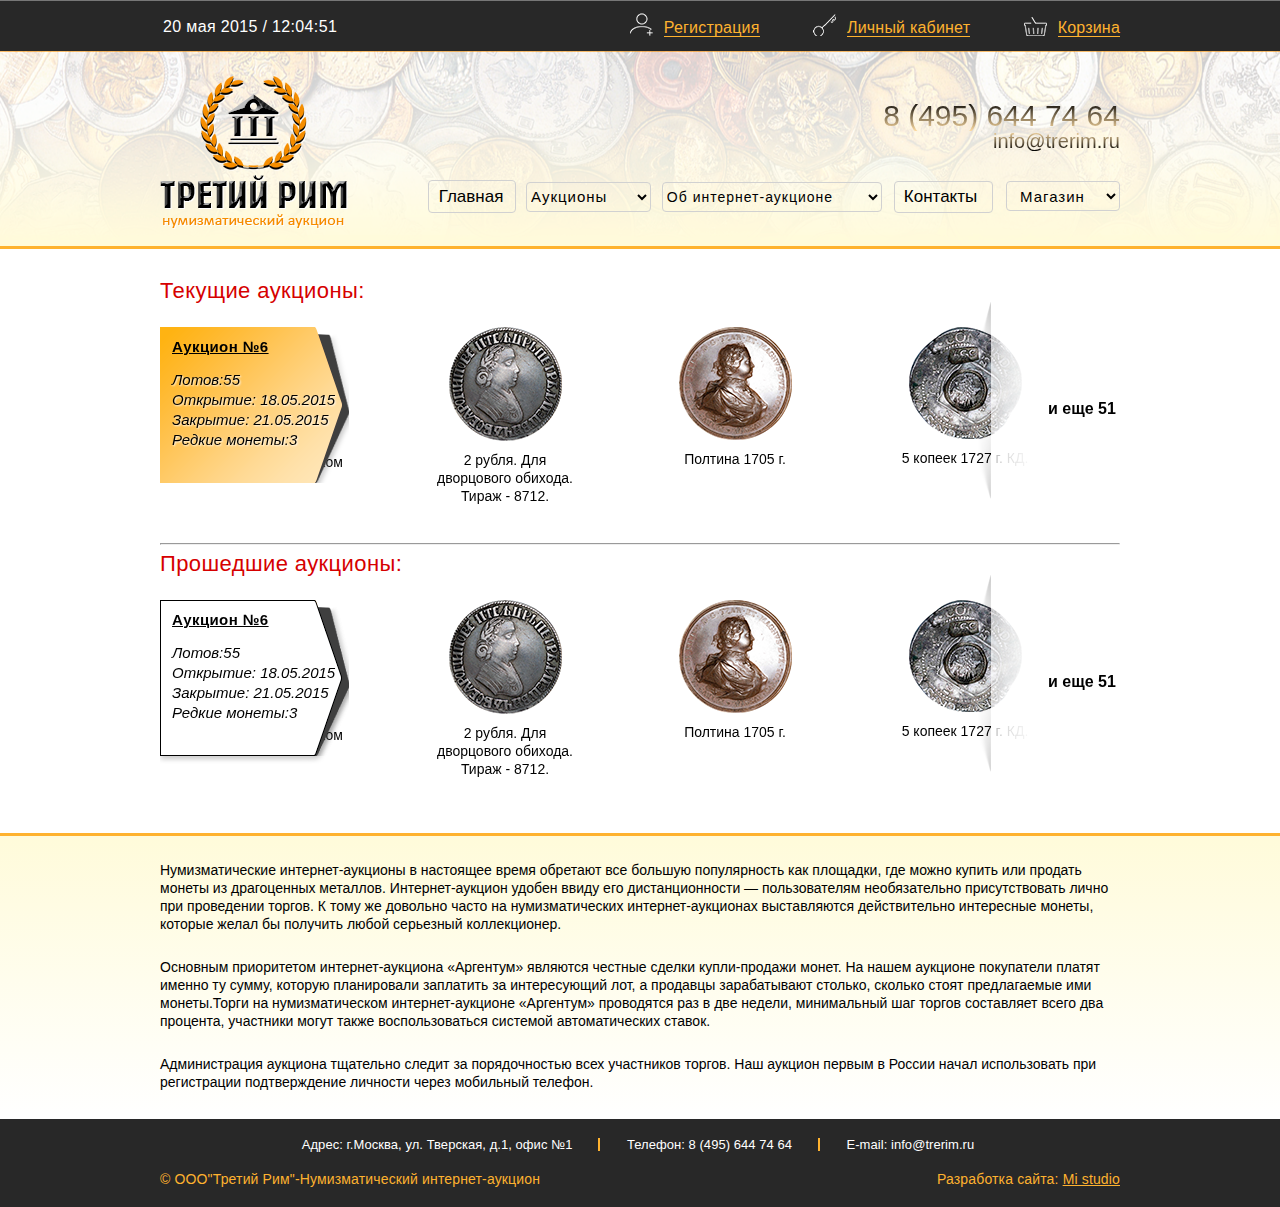
==== index.html @ 513a1bdb "init" ====
<!DOCTYPE html>
<head>
  <meta name="viewport" content="width=device-width">
  <link rel="stylesheet" href="stylesheets/app.css">
  <script src="javascripts/vendor.js"></script>
  <script src="javascripts/app.js"></script>
  <script>
    require('initialize');
    
  </script>
</head>
<body>
  <div class="header">
    <div class="login">
      <div class="container">
        <div class="left">
          <p class="title">Вход в Личный кабинет</p>
        </div>
        <div class="right">
          <form>
            <label>Логин
              <input type="text">
            </label>
            <label>Пароль
              <input type="text"><a href="#">Восстановить пароль</a>
            </label>
            <button>Вход <img src="images/strelka.png"></button>
          </form>
          <p class="close">Закрыть</p>
        </div>
      </div>
    </div>
    <div class="header-inner">
      <div class="menu">
        <div class="container">
          <div class="time">
            <p>20 мая 2015 / 12:04:51</p>
          </div>
          <div class="menu-inner">
            <ul>
              <li> <img src="images/user.png"><a href="registration.html">Регистрация</a></li>
              <li><img src="images/key.png"><span class="lk">Личный кабинет</span></li>
              <li> <img src="images/korzina.png"><a href="">Корзина</a></li>
            </ul>
          </div>
        </div>
      </div>
      <div class="line"></div>
      <div class="main-header">
        <div class="container">
          <div class="left"> 
            <div class="logo"><a href="index.html"><img src="images/logo.png"></a></div>
          </div>
          <div class="right"> 
            <div class="info">
              <p class="number">8 (495) 644 74 64</p>
              <p class="email">info@trerim.ru</p>
            </div>
            <nav><a href="home.html" class="home">Главная</a>
              <select onchange="document.location=this.options[this.selectedIndex].value" class="auction">
                <option disabled selected>Аукционы</option>
                <option value="archive.html">Архив</option>
              </select>
              <select class="about">
                <option disabled selected>Об интернет-аукционе</option>
                <option value="opt2_1"><a href="">Новости</a></option>
                <option value="opt2_2"><a href="">Оплата и доставка</a></option>
                <option value="opt2_3"><a href="">Правила</a></option>
              </select><a href="" class="contacts">Контакты</a>
              <select class="store">
                <option disabled selected>Магазин</option>
                <option value="opt3_1"><a href="">Правила</a></option>
              </select>
            </nav>
          </div>
        </div>
      </div>
      <div class="line-2"></div>
    </div>
  </div>
  <div class="content">
    <div class="container">
      <p class="title">Текущие аукционы:</p>
      <div class="auction-now">
        <div class="info">
          <div class="background"><a href="" class="title">Аукцион №6</a>
            <p>Лотов:<span>55</span></p>
            <p>Открытие: <span>18.05.2015</span></p>
            <p>Закрытие: <span>21.05.2015 </span></p>
            <p>Редкие монеты:<span>3 </span></p>
          </div>
        </div>
        <div class="coins-gallery">
          <div class="item"><img src="images/moneta.png"><a href="" class="description">Ефимок с признаком 1655 г.</a></div>
          <div class="item"><img src="images/moneta-2.png"><a href="" class="description">2 рубля. Для дворцового обихода. Тираж - 8712.</a></div>
          <div class="item"><img src="images/moneta-3.png"><a href="" class="description">Полтина 1705 г.</a></div>
          <div class="item"><img src="images/moneta-4.png"><a href="" class="description">5 копеек 1727 г. КД.</a></div>
          <div class="item"><img src="images/moneta.png"><a href="" class="description">Ефимок с признаком 1655 г.</a></div>
          <div class="item"><img src="images/moneta-2.png"><a href="" class="description">2 рубля. Для дворцового обихода. Тираж - 8712.</a></div>
          <div class="item"><img src="images/moneta-3.png"><a href="" class="description">Полтина 1705 г.</a></div>
          <div class="item"><img src="images/moneta-4.png">
            <p class="description">5 копеек 1727 г. КД.</p>
          </div>
        </div>
        <div class="more-button"><a href="">и еще 51</a></div>
      </div>
      <hr>
      <p class="title">Прошедшие аукционы:</p>
      <div class="auction-end">
        <div class="info">
          <div class="background"><a href="" class="title">Аукцион №6</a>
            <p>Лотов:<span>55</span></p>
            <p>Открытие: <span>18.05.2015</span></p>
            <p>Закрытие: <span>21.05.2015 </span></p>
            <p>Редкие монеты:<span>3 </span></p>
          </div>
        </div>
        <div class="coins-gallery">
          <div class="item"><img src="images/moneta.png"><a href="" class="description">Ефимок с признаком 1655 г.</a></div>
          <div class="item"><img src="images/moneta-2.png"><a href="" class="description">2 рубля. Для дворцового обихода. Тираж - 8712.</a></div>
          <div class="item"><img src="images/moneta-3.png"><a href="" class="description">Полтина 1705 г.</a></div>
          <div class="item"><img src="images/moneta-4.png"><a href="" class="description">5 копеек 1727 г. КД.</a></div>
          <div class="item"><img src="images/moneta.png"><a href="" class="description">Ефимок с признаком 1655 г.</a></div>
          <div class="item"><img src="images/moneta-2.png"><a href="" class="description">2 рубля. Для дворцового обихода. Тираж - 8712.</a></div>
          <div class="item"><img src="images/moneta-3.png"><a href="" class="description">Полтина 1705 г.</a></div>
          <div class="item"><img src="images/moneta-4.png">
            <p class="description">5 копеек 1727 г. КД.</p>
          </div>
        </div>
        <div class="more-button"><a href="">и еще 51</a></div>
      </div>
    </div>
  </div>
  <div class="static-text">
    <div class="container">
      <p>Нумизматические интернет-аукционы в настоящее время обретают все большую популярность как площадки, где можно купить или продать монеты из драгоценных металлов. Интернет-аукцион удобен ввиду его дистанционности — пользователям необязательно присутствовать лично при проведении торгов. К тому же довольно часто на нумизматических интернет-аукционах выставляются действительно интересные монеты, которые желал бы получить любой серьезный коллекционер.</p>
      <p>Основным приоритетом интернет-аукциона «Аргентум» являются честные сделки купли-продажи монет. На нашем аукционе покупатели платят именно ту сумму, которую планировали заплатить за интересующий лот, а продавцы зарабатывают столько, сколько стоят предлагаемые ими монеты.Торги на нумизматическом интернет-аукционе «Аргентум» проводятся раз в две недели, минимальный шаг торгов составляет всего два процента, участники могут также воспользоваться системой автоматических ставок.</p>
      <p>Администрация аукциона тщательно следит за порядочностью всех участников торгов. Наш аукцион первым в России начал использовать при регистрации подтверждение личности через мобильный телефон.</p>
    </div>
  </div>
  <div class="footer">
    <div class="line-3"></div>
    <div class="footer-inner">
      <div class="container">
        <ul>
          <li>Адрес: г.Москва, ул. Тверская, д.1, офис №1</li>
          <li>Телефон: 8 (495) 644 74 64</li>
          <li>E-mail: info@trerim.ru</li>
        </ul>
        <div class="left">
          <p>© ООО"Третий Рим"-Нумизматический интернет-аукцион</p>
        </div>
        <div class="right">Разработка сайта: <a href="">Mi studio</a></div>
      </div>
    </div>
  </div>
</body>
---- stylesheets/app.css ----
/* Slider */
.slick-slider
{
    position: relative;

    display: block;

    -moz-box-sizing: border-box;
         box-sizing: border-box;

    -webkit-user-select: none;
       -moz-user-select: none;
        -ms-user-select: none;
            user-select: none;

    -webkit-touch-callout: none;
    -khtml-user-select: none;
    -ms-touch-action: pan-y;
        touch-action: pan-y;
    -webkit-tap-highlight-color: transparent;
}

.slick-list
{
    position: relative;

    display: block;
    overflow: hidden;

    margin: 0;
    padding: 0;
}
.slick-list:focus
{
    outline: none;
}
.slick-list.dragging
{
    cursor: pointer;
    cursor: hand;
}

.slick-slider .slick-track,
.slick-slider .slick-list
{
    -webkit-transform: translate3d(0, 0, 0);
       -moz-transform: translate3d(0, 0, 0);
        -ms-transform: translate3d(0, 0, 0);
         -o-transform: translate3d(0, 0, 0);
            transform: translate3d(0, 0, 0);
}

.slick-track
{
    position: relative;
    top: 0;
    left: 0;

    display: block;
}
.slick-track:before,
.slick-track:after
{
    display: table;

    content: '';
}
.slick-track:after
{
    clear: both;
}
.slick-loading .slick-track
{
    visibility: hidden;
}

.slick-slide
{
    display: none;
    float: left;

    height: 100%;
    min-height: 1px;
}
[dir='rtl'] .slick-slide
{
    float: right;
}
.slick-slide img
{
    display: block;
}
.slick-slide.slick-loading img
{
    display: none;
}
.slick-slide.dragging img
{
    pointer-events: none;
}
.slick-initialized .slick-slide
{
    display: block;
}
.slick-loading .slick-slide
{
    visibility: hidden;
}
.slick-vertical .slick-slide
{
    display: block;

    height: auto;

    border: 1px solid transparent;
}
.slick-arrow.slick-hidden {
    display: none;
}
@charset 'UTF-8';
/* Slider */
.slick-loading .slick-list
{
    background: #fff url('./ajax-loader.gif') center center no-repeat;
}

/* Icons */
@font-face
{
    font-family: 'slick';
    font-weight: normal;
    font-style: normal;

    src: url('./fonts/slick.eot');
    src: url('./fonts/slick.eot?#iefix') format('embedded-opentype'), url('./fonts/slick.woff') format('woff'), url('./fonts/slick.ttf') format('truetype'), url('./fonts/slick.svg#slick') format('svg');
}
/* Arrows */
.slick-prev,
.slick-next
{
    font-size: 0;
    line-height: 0;

    position: absolute;
    top: 50%;

    display: block;

    width: 20px;
    height: 20px;
    margin-top: -10px;
    padding: 0;

    cursor: pointer;

    color: transparent;
    border: none;
    outline: none;
    background: transparent;
}
.slick-prev:hover,
.slick-prev:focus,
.slick-next:hover,
.slick-next:focus
{
    color: transparent;
    outline: none;
    background: transparent;
}
.slick-prev:hover:before,
.slick-prev:focus:before,
.slick-next:hover:before,
.slick-next:focus:before
{
    opacity: 1;
}
.slick-prev.slick-disabled:before,
.slick-next.slick-disabled:before
{
    opacity: .25;
}

.slick-prev:before,
.slick-next:before
{
    font-family: 'slick';
    font-size: 20px;
    line-height: 1;

    opacity: .75;
    color: white;

    -webkit-font-smoothing: antialiased;
    -moz-osx-font-smoothing: grayscale;
}

.slick-prev
{
    left: -25px;
}
[dir='rtl'] .slick-prev
{
    right: -25px;
    left: auto;
}
.slick-prev:before
{
    content: '←';
}
[dir='rtl'] .slick-prev:before
{
    content: '→';
}

.slick-next
{
    right: -25px;
}
[dir='rtl'] .slick-next
{
    right: auto;
    left: -25px;
}
.slick-next:before
{
    content: '→';
}
[dir='rtl'] .slick-next:before
{
    content: '←';
}

/* Dots */
.slick-slider
{
    margin-bottom: 30px;
}

.slick-dots
{
    position: absolute;
    bottom: -45px;

    display: block;

    width: 100%;
    padding: 0;

    list-style: none;

    text-align: center;
}
.slick-dots li
{
    position: relative;

    display: inline-block;

    width: 20px;
    height: 20px;
    margin: 0 5px;
    padding: 0;

    cursor: pointer;
}
.slick-dots li button
{
    font-size: 0;
    line-height: 0;

    display: block;

    width: 20px;
    height: 20px;
    padding: 5px;

    cursor: pointer;

    color: transparent;
    border: 0;
    outline: none;
    background: transparent;
}
.slick-dots li button:hover,
.slick-dots li button:focus
{
    outline: none;
}
.slick-dots li button:hover:before,
.slick-dots li button:focus:before
{
    opacity: 1;
}
.slick-dots li button:before
{
    font-family: 'slick';
    font-size: 6px;
    line-height: 20px;

    position: absolute;
    top: 0;
    left: 0;

    width: 20px;
    height: 20px;

    content: '•';
    text-align: center;

    opacity: .25;
    color: black;

    -webkit-font-smoothing: antialiased;
    -moz-osx-font-smoothing: grayscale;
}
.slick-dots li.slick-active button:before
{
    opacity: .75;
    color: black;
}

.footer {
  height: 88px;
  position: relative;
  font-family: "Calibri", sans-serif; }
  .footer .line-3 {
    position: absolute;
    bottom: 45px;
    width: 100%;
    z-index: 20;
    height: 50px;
    background: url("../images/line-3.png") no-repeat 50% 45%;
    background-size: cover; }
  .footer .footer-inner {
    background: #282828;
    z-index: 50;
    height: 100%;
    position: relative;
    overflow: auto; }
    .footer .footer-inner:after {
      content: "";
      display: table;
      clear: both; }
    .footer .footer-inner ul {
      display: block;
      text-align: center;
      margin-top: 17px;
      letter-spacing: 0.05px;
      color: #fff; }
      .footer .footer-inner ul li {
        display: inline-block;
        font-weight: 200;
        border-right: 2px #feb22f solid;
        padding: 0 26px 0 22px;
        font-size: 13px; }
        .footer .footer-inner ul li:last-child {
          border-right: none; }
    .footer .footer-inner .left, .footer .footer-inner .right {
      margin-top: 20px;
      font-size: 14px;
      letter-spacing: 0.15px;
      display: inline-block;
      color: #feb22f;
      vertical-align: top; }
    .footer .footer-inner .left {
      float: left; }
    .footer .footer-inner .right {
      float: right; }
      .footer .footer-inner .right a {
        color: #feb22f; }
        .footer .footer-inner .right a:hover {
          border-bottom: 1px #fff solid;
          color: #fff; }

.header {
  font-family: "Calibri", sans-serif;
  width: 100%; }
  .header .login {
    overflow: auto;
    height: 154px;
    background: url("../images/loginbg.jpg"); }
    .header .login .left, .header .login .right {
      vertical-align: top;
      display: inline-block; }
      .header .login .left .title, .header .login .right .title {
        font-size: 22px;
        color: #fff;
        margin-top: 33px;
        letter-spacing: 0.3px; }
      .header .login .left .close, .header .login .right .close {
        position: absolute;
        top: 24px;
        right: 0px;
        font-size: 16px;
        color: #feb22f;
        cursor: pointer;
        line-height: 13px;
        border-bottom: 1px #dd8c00 solid; }
        .header .login .left .close:hover, .header .login .right .close:hover {
          color: #fff;
          border-bottom: 1px #fff solid; }
      .header .login .left form, .header .login .right form {
        margin-top: 36px;
        margin-left: 70px; }
        .header .login .left form label, .header .login .right form label {
          margin-left: 30px;
          margin-top: 1px;
          color: #858585;
          display: inline-block;
          letter-spacing: 1.1px;
          font-weight: 100;
          font-size: 16px;
          vertical-align: top; }
          .header .login .left form label:first-child, .header .login .right form label:first-child {
            margin-left: 0px; }
          .header .login .left form label input, .header .login .right form label input {
            margin-top: 4px;
            display: block;
            outline: none;
            width: 192px;
            padding: 8px;
            border-radius: 4px;
            border: 0; }
          .header .login .left form label a, .header .login .right form label a {
            text-decoration: none;
            color: #feb22f;
            border-bottom: 1px #dd8c00 solid;
            font-size: 16px;
            letter-spacing: 0;
            line-height: 55px; }
            .header .login .left form label a:hover, .header .login .right form label a:hover {
              color: #fff;
              border-bottom: 1px #fff solid; }
        .header .login .left form button, .header .login .right form button {
          margin-left: 27px;
          margin-top: 20px;
          width: 90px;
          height: 30px;
          border-radius: 100px;
          border: 0;
          font-size: 15px;
          padding: 0px 0px 1px 4px;
          outline: none;
          background: #feb22f;
          background: -webkit-linear-gradient(legacy-direction(#fedda4), #feb22f);
          background: linear-gradient(#fedda4, #feb22f); }
          .header .login .left form button:active, .header .login .right form button:active {
            background: #fedda4;
            background: -webkit-linear-gradient(legacy-direction(#feb22f), #fedda4);
            background: linear-gradient(#feb22f, #fedda4); }
          .header .login .left form button img, .header .login .right form button img {
            vertical-align: top;
            padding-left: 5px;
            padding-top: 1px; }
  .header .header-inner {
    position: relative; }
    .header .header-inner .menu {
      height: 50px;
      background: #282828;
      border-top: 1px #777 solid;
      z-index: 50;
      position: relative; }
      .header .header-inner .menu .time {
        color: #fff;
        display: inline-block;
        margin-top: 18px;
        margin-left: 3px;
        letter-spacing: 0.35px; }
      .header .header-inner .menu .menu-inner {
        margin-top: 12px;
        display: inline-block;
        float: right; }
        .header .header-inner .menu .menu-inner ul li {
          margin-left: 49px;
          letter-spacing: 0.2px;
          display: inline-block; }
          .header .header-inner .menu .menu-inner ul li img {
            vertical-align: bottom;
            padding-right: 11px; }
          .header .header-inner .menu .menu-inner ul li a, .header .header-inner .menu .menu-inner ul li span {
            color: #feb22f;
            border-bottom: 1px #feb22f solid;
            text-decoration: none;
            cursor: pointer; }
            .header .header-inner .menu .menu-inner ul li a:hover, .header .header-inner .menu .menu-inner ul li span:hover {
              border-bottom: 1px #fff solid;
              color: #fff; }
    .header .header-inner .line {
      background: url("../images/line.png") no-repeat center;
      background-size: cover;
      height: 50px;
      position: absolute;
      top: 10px;
      width: 100%; }
    .header .header-inner .main-header {
      overflow: auto;
      height: 195px;
      background: url("../images/bgheader.png") no-repeat center;
      background-size: cover;
      border-bottom: 3px #feb22f solid; }
      .header .header-inner .main-header .right {
        float: right; }
      .header .header-inner .main-header .left, .header .header-inner .main-header .right {
        display: inline-block;
        vertical-align: top; }
        .header .header-inner .main-header .left .logo, .header .header-inner .main-header .right .logo {
          margin-top: 25px; }
        .header .header-inner .main-header .left .info, .header .header-inner .main-header .right .info {
          position: absolute;
          right: 0;
          top: 50px; }
          .header .header-inner .main-header .left .info .number, .header .header-inner .main-header .left .info .email, .header .header-inner .main-header .right .info .number, .header .header-inner .main-header .right .info .email {
            text-align: right; }
          .header .header-inner .main-header .left .info .number, .header .header-inner .main-header .right .info .number {
            font-size: 30px;
            background: #fedda4;
            background: -webkit-linear-gradient(legacy-direction(#000), #fedda4);
            background: linear-gradient(#000, #fedda4);
            -webkit-background-clip: text;
            -webkit-text-fill-color: transparent; }
          .header .header-inner .main-header .left .info .email, .header .header-inner .main-header .right .info .email {
            font-size: 20px;
            background: #000;
            background: -webkit-linear-gradient(legacy-direction(#fedda4), #000);
            background: linear-gradient(#fedda4, #000);
            -webkit-background-clip: text;
            -webkit-text-fill-color: transparent; }
        .header .header-inner .main-header .left nav, .header .header-inner .main-header .right nav {
          margin-top: 130px;
          font-size: 17px; }
          .header .header-inner .main-header .left nav a, .header .header-inner .main-header .right nav a {
            padding: 6px 10px 6px 10px;
            border: 1px solid #d1d1d1;
            text-decoration: none;
            color: black;
            border-radius: 4px; }
            .header .header-inner .main-header .left nav a:hover, .header .header-inner .main-header .right nav a:hover {
              border: 1px solid #dd8c00; }
          .header .header-inner .main-header .left nav select, .header .header-inner .main-header .right nav select {
            background: transparent;
            border-radius: 4px;
            border: 1px solid #d1d1d1;
            outline: none;
            cursor: pointer; }
            .header .header-inner .main-header .left nav select:hover, .header .header-inner .main-header .right nav select:hover {
              border: 1px solid #dd8c00; }
          .header .header-inner .main-header .left nav .home, .header .header-inner .main-header .right nav .home {
            padding: 6px 12px 6px 10px; }
          .header .header-inner .main-header .left nav .auction, .header .header-inner .main-header .right nav .auction {
            width: 125px;
            letter-spacing: 1px;
            height: 30px;
            font-size: 15px;
            margin-left: 5px; }
          .header .header-inner .main-header .left nav .about, .header .header-inner .main-header .right nav .about {
            height: 30px;
            font-size: 15px;
            width: 220px;
            margin-left: 6px;
            font-size: 14px;
            letter-spacing: 1px; }
          .header .header-inner .main-header .left nav .contacts, .header .header-inner .main-header .right nav .contacts {
            margin-left: 12px;
            padding: 5px 15px 6px 9px; }
          .header .header-inner .main-header .left nav .store, .header .header-inner .main-header .right nav .store {
            padding: 5px 15px 5px 9px;
            letter-spacing: 1px;
            height: 30px;
            font-size: 15px;
            margin-left: 8px; }
    .header .header-inner .line-2 {
      position: absolute;
      top: 223px;
      width: 100%;
      z-index: -20;
      height: 50px;
      background: url("../images/line-2.png") no-repeat 50% 100%;
      background-size: cover; }

.auction-now, .auction-end {
  position: relative; }
  .auction-now .info, .auction-end .info {
    height: 200px;
    position: absolute;
    top: 25px;
    left: 0;
    z-index: 50; }
    .auction-now .info .background, .auction-end .info .background {
      background: url("../images/rect1.png") no-repeat;
      height: 180px;
      width: 205px;
      display: inline-block;
      vertical-align: top; }
      .auction-now .info .background .title, .auction-end .info .background .title {
        font-size: 15px;
        color: #000;
        font-weight: bold;
        margin-left: 12px;
        line-height: 40px; }
      .auction-now .info .background p, .auction-end .info .background p {
        font-size: 15px;
        font-style: italic;
        margin-top: 5px;
        margin-left: 12px;
        text-shadow: 1px 1px 2px #fff; }
        .auction-now .info .background p:first-child, .auction-end .info .background p:first-child {
          margin-top: 0; }
  .auction-now .coins-gallery, .auction-end .coins-gallery {
    margin-top: 25px;
    vertical-align: top;
    display: inline-block;
    width: 960px; }
    .auction-now .coins-gallery .item, .auction-end .coins-gallery .item {
      width: 150px;
      padding: 0 40px;
      outline: none; }
      .auction-now .coins-gallery .item img, .auction-end .coins-gallery .item img {
        display: block;
        margin: 0 auto; }
      .auction-now .coins-gallery .item .description, .auction-end .coins-gallery .item .description {
        text-align: center;
        font-size: 14px;
        margin-top: 10px;
        line-height: 18px;
        color: #000;
        text-decoration: none;
        display: block; }
        .auction-now .coins-gallery .item .description:hover, .auction-end .coins-gallery .item .description:hover {
          text-decoration: underline; }
  .auction-now .more-button, .auction-end .more-button {
    position: absolute;
    right: 0;
    top: 0;
    z-index: 50;
    background: url("../images/shadow.png") no-repeat center;
    height: 197px;
    font-weight: bold;
    width: 144px; }
    .auction-now .more-button a, .auction-end .more-button a {
      position: absolute;
      left: 50%;
      top: 50%;
      color: #000;
      transform: translateX(-50%, -50%);
      text-decoration: none; }
      .auction-now .more-button a:hover, .auction-end .more-button a:hover {
        text-decoration: underline; }

.auction-end .info .background {
  background: url("../images/rect.png") no-repeat; }

body {
  min-width: 1020px; }

.container {
  width: 960px;
  position: relative;
  margin: 0 auto; }

.content {
  margin-top: 31px; }
  .content .container {
    font-family: "Calibri", sans-serif; }
    .content .container .title {
      font-size: 22px;
      color: #d60000;
      letter-spacing: 0.4px;
      margin-left: 0; }
    .content .container .info-reg p {
      margin-left: 12px;
      font-size: 14px;
      margin-top: 27px;
      line-height: 18px;
      letter-spacing: 0.1px; }
      .content .container .info-reg p:nth-child(3) {
        margin-top: 5px; }
    .content .container .info-reg .bolder {
      font-weight: 600; }
    .content .container .info-reg .italic {
      font-style: italic;
      margin-top: 22px;
      margin-left: 11px; }
      .content .container .info-reg .italic span {
        color: red; }
    .content .container form label {
      margin-top: 15px;
      display: block; }
      .content .container form label .text, .content .container form label input, .content .container form label span {
        display: inline-block;
        vertical-align: middle; }
      .content .container form label .text {
        width: 200px; }
        .content .container form label .text .red {
          color: red; }
        .content .container form label .text .lines {
          color: #3a3a3a; }
      .content .container form label input, .content .container form label select {
        width: 270px;
        height: 30px;
        font-size: 14px;
        outline: none;
        border-radius: 4px;
        padding: 0px 15px;
        border: 2px #e3e3e3 solid; }
        .content .container form label input:focus, .content .container form label select:focus {
          border: 2px #feb22f solid; }
      .content .container form label select {
        width: 304px;
        background: transparent; }
      .content .container form label .little {
        width: 70px; }
      .content .container form label .rules {
        color: #feb22f; }
      .content .container form label .red {
        color: red; }
      .content .container form label input[type="checkbox"] {
        margin-left: 10px; }
    .content .container form .submit {
      display: block;
      margin: 0 auto;
      margin-left: 500px;
      margin-top: 25px;
      margin-bottom: 25px;
      width: 180px;
      height: 30px;
      outline: none;
      cursor: pointer;
      border: none;
      border-radius: 100px;
      font-size: 14px;
      background: #feb22f;
      background: -webkit-linear-gradient(legacy-direction(#fedda4), #feb22f);
      background: linear-gradient(#fedda4, #feb22f); }
      .content .container form .submit:active {
        background: #fedda4;
        background: -webkit-linear-gradient(legacy-direction(#feb22f), #fedda4);
        background: linear-gradient(#feb22f, #fedda4); }

.static-text {
  font-family: "Calibri", sans-serif;
  border-top: 3px #feb22f solid;
  margin-top: 25px;
  max-width: 100%;
  min-width: 1280px;
  height: 283px;
  overflow: auto;
  background: #fff;
  background: -webkit-linear-gradient(legacy-direction(#fffbda), #fff);
  background: linear-gradient(#fffbda, #fff); }
  .static-text p {
    font-size: 14px;
    margin-top: 25px;
    line-height: 18px; }

/* http://meyerweb.com/eric/tools/css/reset/ 
   v2.0 | 20110126
   License: none (public domain)
*/

html, body, div, span, applet, object, iframe,
h1, h2, h3, h4, h5, h6, p, blockquote, pre,
a, abbr, acronym, address, big, cite, code,
del, dfn, em, img, ins, kbd, q, s, samp,
small, strike, strong, sub, sup, tt, var,
b, u, i, center,
dl, dt, dd, ol, ul, li,
fieldset, form, label, legend,
table, caption, tbody, tfoot, thead, tr, th, td,
article, aside, canvas, details, embed, 
figure, figcaption, footer, header, hgroup, 
menu, nav, output, ruby, section, summary,
time, mark, audio, video {
	margin: 0;
	padding: 0;
	border: 0;
	font-size: 100%;
	font: inherit;
	vertical-align: baseline;
}
/* HTML5 display-role reset for older browsers */
article, aside, details, figcaption, figure, 
footer, header, hgroup, menu, nav, section {
	display: block;
}
body {
	line-height: 1;
}
ol, ul {
	list-style: none;
}
blockquote, q {
	quotes: none;
}
blockquote:before, blockquote:after,
q:before, q:after {
	content: '';
	content: none;
}
table {
	border-collapse: collapse;
	border-spacing: 0;
}

body {
  min-width: 1020px; }

.container {
  width: 960px;
  position: relative;
  margin: 0 auto; }

.header {
  font-family: "Calibri", sans-serif;
  width: 100%; }
  .header .login {
    overflow: auto;
    height: 154px;
    background: url("../images/loginbg.jpg"); }
    .header .login .left, .header .login .right {
      vertical-align: top;
      display: inline-block; }
      .header .login .left .title, .header .login .right .title {
        font-size: 22px;
        color: #fff;
        margin-top: 33px;
        letter-spacing: 0.3px; }
      .header .login .left .close, .header .login .right .close {
        position: absolute;
        top: 24px;
        right: 0px;
        font-size: 16px;
        color: #feb22f;
        cursor: pointer;
        line-height: 13px;
        border-bottom: 1px #dd8c00 solid; }
        .header .login .left .close:hover, .header .login .right .close:hover {
          color: #fff;
          border-bottom: 1px #fff solid; }
      .header .login .left form, .header .login .right form {
        margin-top: 36px;
        margin-left: 70px; }
        .header .login .left form label, .header .login .right form label {
          margin-left: 30px;
          margin-top: 1px;
          color: #858585;
          display: inline-block;
          letter-spacing: 1.1px;
          font-weight: 100;
          font-size: 16px;
          vertical-align: top; }
          .header .login .left form label:first-child, .header .login .right form label:first-child {
            margin-left: 0px; }
          .header .login .left form label input, .header .login .right form label input {
            margin-top: 4px;
            display: block;
            outline: none;
            width: 192px;
            padding: 8px;
            border-radius: 4px;
            border: 0; }
          .header .login .left form label a, .header .login .right form label a {
            text-decoration: none;
            color: #feb22f;
            border-bottom: 1px #dd8c00 solid;
            font-size: 16px;
            letter-spacing: 0;
            line-height: 55px; }
            .header .login .left form label a:hover, .header .login .right form label a:hover {
              color: #fff;
              border-bottom: 1px #fff solid; }
        .header .login .left form button, .header .login .right form button {
          margin-left: 27px;
          margin-top: 20px;
          width: 90px;
          height: 30px;
          border-radius: 100px;
          border: 0;
          font-size: 15px;
          padding: 0px 0px 1px 4px;
          outline: none;
          background: #feb22f;
          background: -webkit-linear-gradient(legacy-direction(#fedda4), #feb22f);
          background: linear-gradient(#fedda4, #feb22f); }
          .header .login .left form button:active, .header .login .right form button:active {
            background: #fedda4;
            background: -webkit-linear-gradient(legacy-direction(#feb22f), #fedda4);
            background: linear-gradient(#feb22f, #fedda4); }
          .header .login .left form button img, .header .login .right form button img {
            vertical-align: top;
            padding-left: 5px;
            padding-top: 1px; }
  .header .header-inner {
    position: relative; }
    .header .header-inner .menu {
      height: 50px;
      background: #282828;
      border-top: 1px #777 solid;
      z-index: 50;
      position: relative; }
      .header .header-inner .menu .time {
        color: #fff;
        display: inline-block;
        margin-top: 18px;
        margin-left: 3px;
        letter-spacing: 0.35px; }
      .header .header-inner .menu .menu-inner {
        margin-top: 12px;
        display: inline-block;
        float: right; }
        .header .header-inner .menu .menu-inner ul li {
          margin-left: 49px;
          letter-spacing: 0.2px;
          display: inline-block; }
          .header .header-inner .menu .menu-inner ul li img {
            vertical-align: bottom;
            padding-right: 11px; }
          .header .header-inner .menu .menu-inner ul li a, .header .header-inner .menu .menu-inner ul li span {
            color: #feb22f;
            border-bottom: 1px #feb22f solid;
            text-decoration: none;
            cursor: pointer; }
            .header .header-inner .menu .menu-inner ul li a:hover, .header .header-inner .menu .menu-inner ul li span:hover {
              border-bottom: 1px #fff solid;
              color: #fff; }
    .header .header-inner .line {
      background: url("../images/line.png") no-repeat center;
      background-size: cover;
      height: 50px;
      position: absolute;
      top: 10px;
      width: 100%; }
    .header .header-inner .main-header {
      overflow: auto;
      height: 195px;
      background: url("../images/bgheader.png") no-repeat center;
      background-size: cover;
      border-bottom: 3px #feb22f solid; }
      .header .header-inner .main-header .right {
        float: right; }
      .header .header-inner .main-header .left, .header .header-inner .main-header .right {
        display: inline-block;
        vertical-align: top; }
        .header .header-inner .main-header .left .logo, .header .header-inner .main-header .right .logo {
          margin-top: 25px; }
        .header .header-inner .main-header .left .info, .header .header-inner .main-header .right .info {
          position: absolute;
          right: 0;
          top: 50px; }
          .header .header-inner .main-header .left .info .number, .header .header-inner .main-header .left .info .email, .header .header-inner .main-header .right .info .number, .header .header-inner .main-header .right .info .email {
            text-align: right; }
          .header .header-inner .main-header .left .info .number, .header .header-inner .main-header .right .info .number {
            font-size: 30px;
            background: #fedda4;
            background: -webkit-linear-gradient(legacy-direction(#000), #fedda4);
            background: linear-gradient(#000, #fedda4);
            -webkit-background-clip: text;
            -webkit-text-fill-color: transparent; }
          .header .header-inner .main-header .left .info .email, .header .header-inner .main-header .right .info .email {
            font-size: 20px;
            background: #000;
            background: -webkit-linear-gradient(legacy-direction(#fedda4), #000);
            background: linear-gradient(#fedda4, #000);
            -webkit-background-clip: text;
            -webkit-text-fill-color: transparent; }
        .header .header-inner .main-header .left nav, .header .header-inner .main-header .right nav {
          margin-top: 130px;
          font-size: 17px; }
          .header .header-inner .main-header .left nav a, .header .header-inner .main-header .right nav a {
            padding: 6px 10px 6px 10px;
            border: 1px solid #d1d1d1;
            text-decoration: none;
            color: black;
            border-radius: 4px; }
            .header .header-inner .main-header .left nav a:hover, .header .header-inner .main-header .right nav a:hover {
              border: 1px solid #dd8c00; }
          .header .header-inner .main-header .left nav select, .header .header-inner .main-header .right nav select {
            background: transparent;
            border-radius: 4px;
            border: 1px solid #d1d1d1;
            outline: none;
            cursor: pointer; }
            .header .header-inner .main-header .left nav select:hover, .header .header-inner .main-header .right nav select:hover {
              border: 1px solid #dd8c00; }
          .header .header-inner .main-header .left nav .home, .header .header-inner .main-header .right nav .home {
            padding: 6px 12px 6px 10px; }
          .header .header-inner .main-header .left nav .auction, .header .header-inner .main-header .right nav .auction {
            width: 125px;
            letter-spacing: 1px;
            height: 30px;
            font-size: 15px;
            margin-left: 5px; }
          .header .header-inner .main-header .left nav .about, .header .header-inner .main-header .right nav .about {
            height: 30px;
            font-size: 15px;
            width: 220px;
            margin-left: 6px;
            font-size: 14px;
            letter-spacing: 1px; }
          .header .header-inner .main-header .left nav .contacts, .header .header-inner .main-header .right nav .contacts {
            margin-left: 12px;
            padding: 5px 15px 6px 9px; }
          .header .header-inner .main-header .left nav .store, .header .header-inner .main-header .right nav .store {
            padding: 5px 15px 5px 9px;
            letter-spacing: 1px;
            height: 30px;
            font-size: 15px;
            margin-left: 8px; }
    .header .header-inner .line-2 {
      position: absolute;
      top: 223px;
      width: 100%;
      z-index: -20;
      height: 50px;
      background: url("../images/line-2.png") no-repeat 50% 100%;
      background-size: cover; }

.footer {
  height: 88px;
  position: relative;
  font-family: "Calibri", sans-serif; }
  .footer .line-3 {
    position: absolute;
    bottom: 45px;
    width: 100%;
    z-index: 20;
    height: 50px;
    background: url("../images/line-3.png") no-repeat 50% 45%;
    background-size: cover; }
  .footer .footer-inner {
    background: #282828;
    z-index: 50;
    height: 100%;
    position: relative;
    overflow: auto; }
    .footer .footer-inner:after {
      content: "";
      display: table;
      clear: both; }
    .footer .footer-inner ul {
      display: block;
      text-align: center;
      margin-top: 17px;
      letter-spacing: 0.05px;
      color: #fff; }
      .footer .footer-inner ul li {
        display: inline-block;
        font-weight: 200;
        border-right: 2px #feb22f solid;
        padding: 0 26px 0 22px;
        font-size: 13px; }
        .footer .footer-inner ul li:last-child {
          border-right: none; }
    .footer .footer-inner .left, .footer .footer-inner .right {
      margin-top: 20px;
      font-size: 14px;
      letter-spacing: 0.15px;
      display: inline-block;
      color: #feb22f;
      vertical-align: top; }
    .footer .footer-inner .left {
      float: left; }
    .footer .footer-inner .right {
      float: right; }
      .footer .footer-inner .right a {
        color: #feb22f; }
        .footer .footer-inner .right a:hover {
          border-bottom: 1px #fff solid;
          color: #fff; }

.content {
  margin-top: 31px; }
  .content .container {
    font-family: "Calibri", sans-serif; }
    .content .container .title {
      font-size: 22px;
      color: #d60000;
      letter-spacing: 0.4px;
      margin-left: 0; }
    .content .container .info-reg p {
      margin-left: 12px;
      font-size: 14px;
      margin-top: 27px;
      line-height: 18px;
      letter-spacing: 0.1px; }
      .content .container .info-reg p:nth-child(3) {
        margin-top: 5px; }
    .content .container .info-reg .bolder {
      font-weight: 600; }
    .content .container .info-reg .italic {
      font-style: italic;
      margin-top: 22px;
      margin-left: 11px; }
      .content .container .info-reg .italic span {
        color: red; }
    .content .container form label {
      margin-top: 15px;
      display: block; }
      .content .container form label .text, .content .container form label input, .content .container form label span {
        display: inline-block;
        vertical-align: middle; }
      .content .container form label .text {
        width: 200px; }
        .content .container form label .text .red {
          color: red; }
        .content .container form label .text .lines {
          color: #3a3a3a; }
      .content .container form label input, .content .container form label select {
        width: 270px;
        height: 30px;
        font-size: 14px;
        outline: none;
        border-radius: 4px;
        padding: 0px 15px;
        border: 2px #e3e3e3 solid; }
        .content .container form label input:focus, .content .container form label select:focus {
          border: 2px #feb22f solid; }
      .content .container form label select {
        width: 304px;
        background: transparent; }
      .content .container form label .little {
        width: 70px; }
      .content .container form label .rules {
        color: #feb22f; }
      .content .container form label .red {
        color: red; }
      .content .container form label input[type="checkbox"] {
        margin-left: 10px; }
    .content .container form .submit {
      display: block;
      margin: 0 auto;
      margin-left: 500px;
      margin-top: 25px;
      margin-bottom: 25px;
      width: 180px;
      height: 30px;
      outline: none;
      cursor: pointer;
      border: none;
      border-radius: 100px;
      font-size: 14px;
      background: #feb22f;
      background: -webkit-linear-gradient(legacy-direction(#fedda4), #feb22f);
      background: linear-gradient(#fedda4, #feb22f); }
      .content .container form .submit:active {
        background: #fedda4;
        background: -webkit-linear-gradient(legacy-direction(#feb22f), #fedda4);
        background: linear-gradient(#feb22f, #fedda4); }

.static-text {
  font-family: "Calibri", sans-serif;
  border-top: 3px #feb22f solid;
  margin-top: 25px;
  max-width: 100%;
  min-width: 1280px;
  height: 283px;
  overflow: auto;
  background: #fff;
  background: -webkit-linear-gradient(legacy-direction(#fffbda), #fff);
  background: linear-gradient(#fffbda, #fff); }
  .static-text p {
    font-size: 14px;
    margin-top: 25px;
    line-height: 18px; }

.auction-now, .auction-end {
  position: relative; }
  .auction-now .info, .auction-end .info {
    height: 200px;
    position: absolute;
    top: 25px;
    left: 0;
    z-index: 50; }
    .auction-now .info .background, .auction-end .info .background {
      background: url("../images/rect1.png") no-repeat;
      height: 180px;
      width: 205px;
      display: inline-block;
      vertical-align: top; }
      .auction-now .info .background .title, .auction-end .info .background .title {
        font-size: 15px;
        color: #000;
        font-weight: bold;
        margin-left: 12px;
        line-height: 40px; }
      .auction-now .info .background p, .auction-end .info .background p {
        font-size: 15px;
        font-style: italic;
        margin-top: 5px;
        margin-left: 12px;
        text-shadow: 1px 1px 2px #fff; }
        .auction-now .info .background p:first-child, .auction-end .info .background p:first-child {
          margin-top: 0; }
  .auction-now .coins-gallery, .auction-end .coins-gallery {
    margin-top: 25px;
    vertical-align: top;
    display: inline-block;
    width: 960px; }
    .auction-now .coins-gallery .item, .auction-end .coins-gallery .item {
      width: 150px;
      padding: 0 40px;
      outline: none; }
      .auction-now .coins-gallery .item img, .auction-end .coins-gallery .item img {
        display: block;
        margin: 0 auto; }
      .auction-now .coins-gallery .item .description, .auction-end .coins-gallery .item .description {
        text-align: center;
        font-size: 14px;
        margin-top: 10px;
        line-height: 18px;
        color: #000;
        text-decoration: none;
        display: block; }
        .auction-now .coins-gallery .item .description:hover, .auction-end .coins-gallery .item .description:hover {
          text-decoration: underline; }
  .auction-now .more-button, .auction-end .more-button {
    position: absolute;
    right: 0;
    top: 0;
    z-index: 50;
    background: url("../images/shadow.png") no-repeat center;
    height: 197px;
    font-weight: bold;
    width: 144px; }
    .auction-now .more-button a, .auction-end .more-button a {
      position: absolute;
      left: 50%;
      top: 50%;
      color: #000;
      transform: translateX(-50%, -50%);
      text-decoration: none; }
      .auction-now .more-button a:hover, .auction-end .more-button a:hover {
        text-decoration: underline; }

.auction-end .info .background {
  background: url("../images/rect.png") no-repeat; }


/*# sourceMappingURL=app.css.map*/
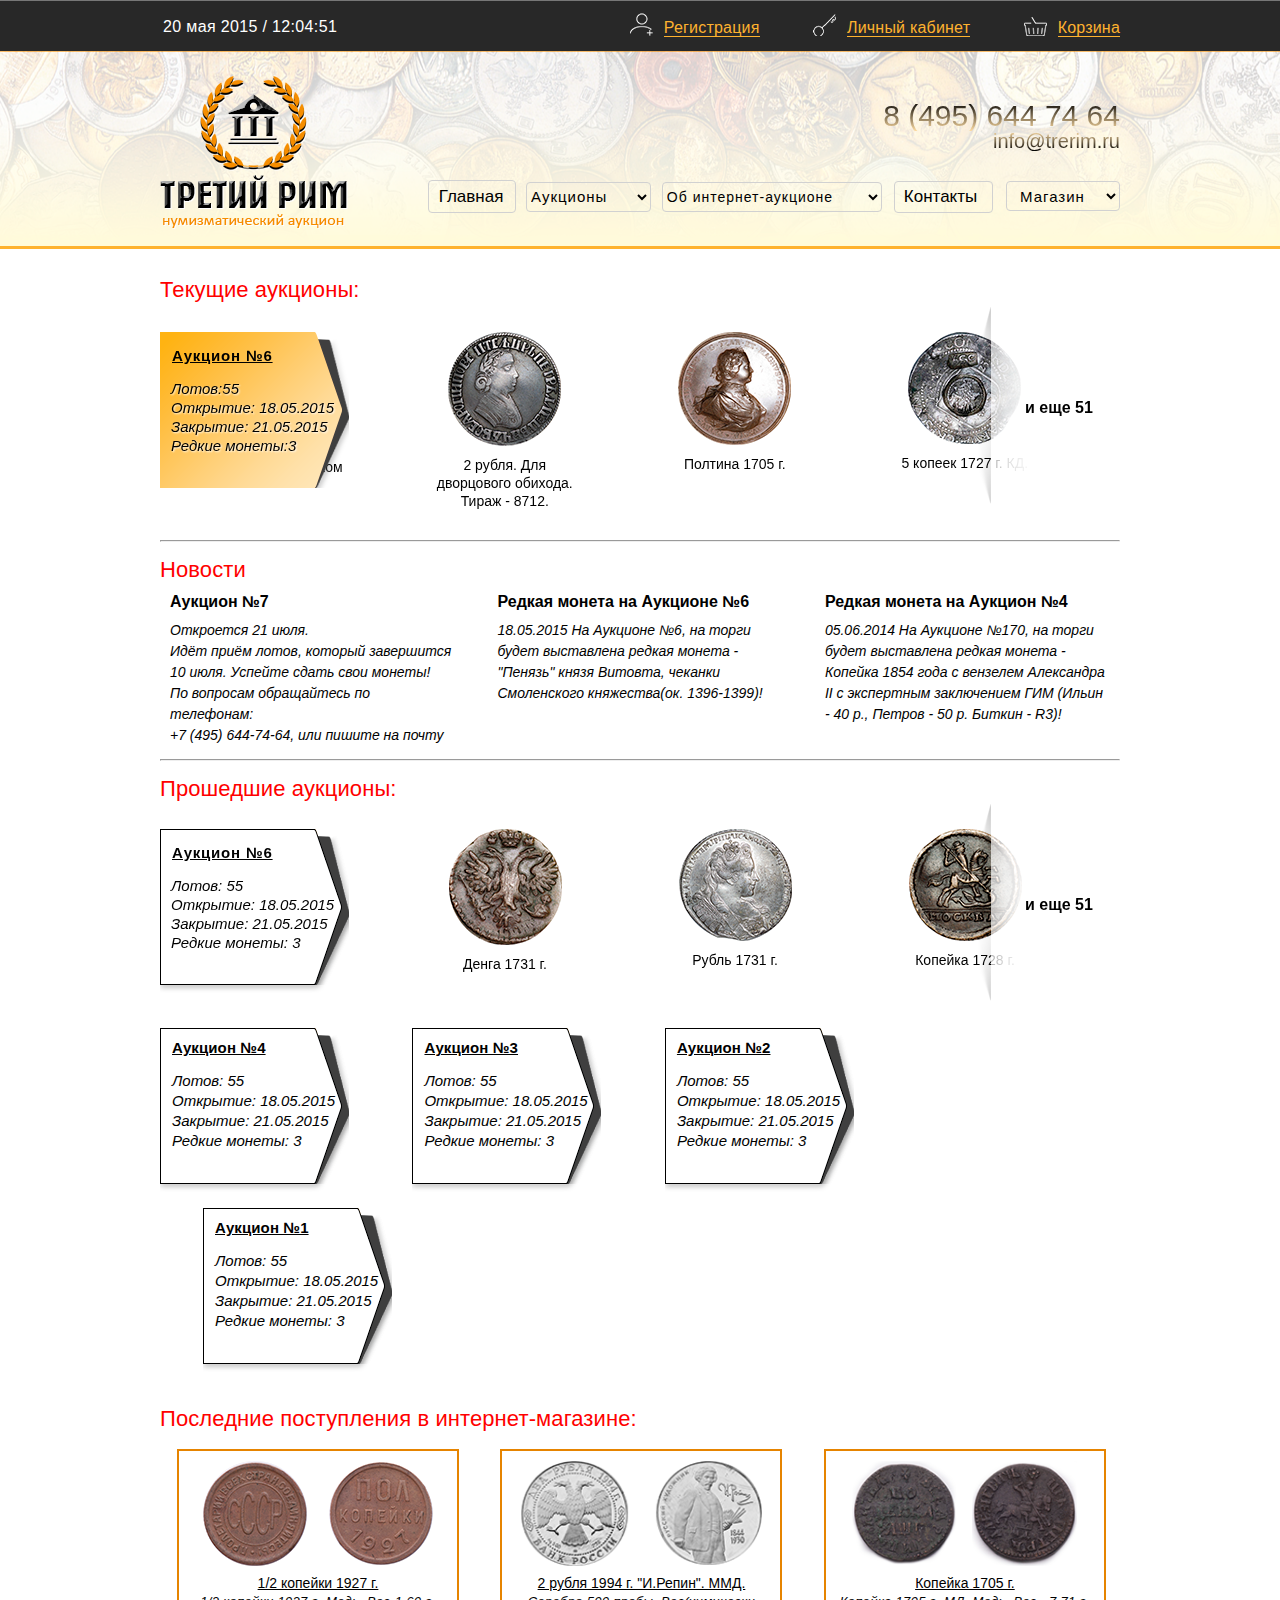
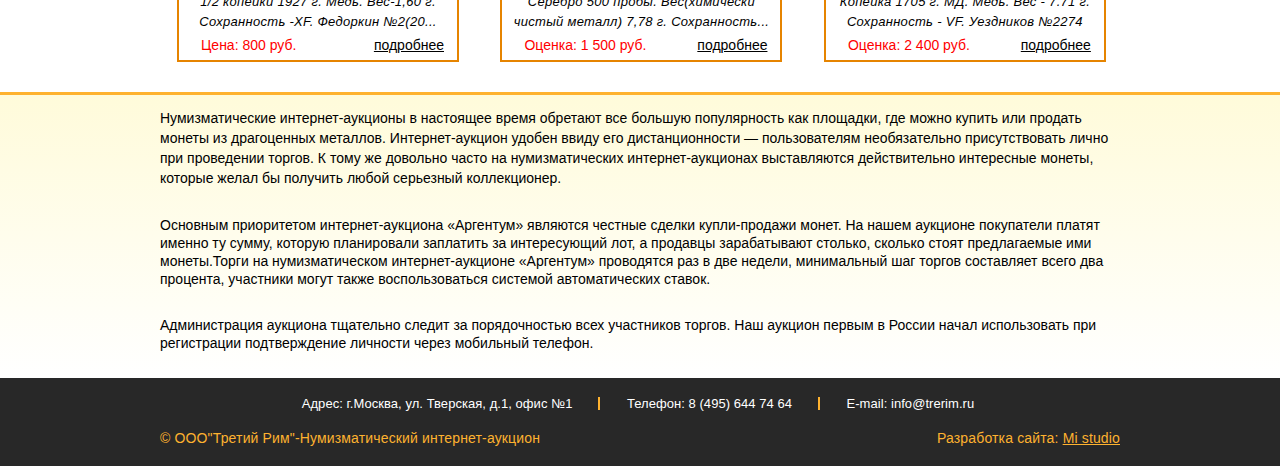
==== commit af68ee25: "new version" ====
--- a/index.html
+++ b/index.html
@@ -98,36 +98,101 @@
           <div class="item"><img src="images/moneta.png"><a href="" class="description">Ефимок с признаком 1655 г.</a></div>
           <div class="item"><img src="images/moneta-2.png"><a href="" class="description">2 рубля. Для дворцового обихода. Тираж - 8712.</a></div>
           <div class="item"><img src="images/moneta-3.png"><a href="" class="description">Полтина 1705 г.</a></div>
-          <div class="item"><img src="images/moneta-4.png">
-            <p class="description">5 копеек 1727 г. КД.</p>
-          </div>
+          <div class="item"><img src="images/moneta-4.png"></div>
+          <p class="description">5 копеек 1727 г. КД.</p>
         </div>
         <div class="more-button"><a href="">и еще 51</a></div>
       </div>
       <hr>
-      <p class="title">Прошедшие аукционы:</p>
+      <p class="title title-news">Новости </p>
+      <div class="news-container">
+        <div class="item">
+          <p class="title-inner">Аукцион №7</p>
+          <p class="text">Откроется 21 июля.<br>Идёт приём лотов, который завершится 10 июля. Успейте сдать свои монеты!<br>По вопросам обращайтесь по телефонам:<br>+7 (495) 644-74-64, или пишите на почту</p>
+        </div>
+        <div class="item">
+          <p class="title-inner">Редкая монета на Аукционе №6 </p>
+          <p class="text">
+             
+            18.05.2015 На Аукционе №6, на торги будет выставлена редкая монета - "Пенязь" князя Витовта, 
+            чеканки Смоленского княжества(ок. 1396-1399)! 
+          </p>
+        </div>
+        <div class="item">
+          <p class="title-inner">Редкая монета на Аукцион №4 </p>
+          <p class="text">
+             
+            05.06.2014 На Аукционе №170, на торги будет выставлена редкая монета - 
+            Копейка 1854 года с вензелем Александра II c экспертным заключением ГИМ (Ильин - 40 р., Петров - 50 р. Биткин - R3)! 
+          </p>
+        </div>
+      </div>
+      <hr>
+      <p class="title title-end">Прошедшие аукционы:</p>
       <div class="auction-end">
         <div class="info">
           <div class="background"><a href="" class="title">Аукцион №6</a>
-            <p>Лотов:<span>55</span></p>
+            <p>Лотов: <span>55</span></p>
             <p>Открытие: <span>18.05.2015</span></p>
             <p>Закрытие: <span>21.05.2015 </span></p>
-            <p>Редкие монеты:<span>3 </span></p>
+            <p>Редкие монеты: <span>3 </span></p>
           </div>
         </div>
         <div class="coins-gallery">
-          <div class="item"><img src="images/moneta.png"><a href="" class="description">Ефимок с признаком 1655 г.</a></div>
-          <div class="item"><img src="images/moneta-2.png"><a href="" class="description">2 рубля. Для дворцового обихода. Тираж - 8712.</a></div>
-          <div class="item"><img src="images/moneta-3.png"><a href="" class="description">Полтина 1705 г.</a></div>
-          <div class="item"><img src="images/moneta-4.png"><a href="" class="description">5 копеек 1727 г. КД.</a></div>
-          <div class="item"><img src="images/moneta.png"><a href="" class="description">Ефимок с признаком 1655 г.</a></div>
-          <div class="item"><img src="images/moneta-2.png"><a href="" class="description">2 рубля. Для дворцового обихода. Тираж - 8712.</a></div>
-          <div class="item"><img src="images/moneta-3.png"><a href="" class="description">Полтина 1705 г.</a></div>
-          <div class="item"><img src="images/moneta-4.png">
-            <p class="description">5 копеек 1727 г. КД.</p>
-          </div>
+          <div class="item"><img src="images/moneta-5.png"><a href="" class="description">Рубль 1733 г.</a></div>
+          <div class="item"><img src="images/moneta-6.png"><a href="" class="description">Денга 1731 г.</a></div>
+          <div class="item"><img src="images/moneta-7.png"><a href="" class="description">Рубль 1731 г.</a></div>
+          <div class="item"><img src="images/moneta-8.png"><a href="" class="description">Копейка 1728 г.</a></div>
+          <div class="item"><img src="images/moneta-5.png"><a href="" class="description">Рубль 1733 г.</a></div>
+          <div class="item"><img src="images/moneta-6.png"><a href="" class="description">Денга 1731 г.</a></div>
+          <div class="item"><img src="images/moneta-7.png"><a href="" class="description">Рубль 1731 г.</a></div>
+          <div class="item"><img src="images/moneta-8.png"><a href="" class="description">Копейка 1728 г.</a></div>
         </div>
         <div class="more-button"><a href="">и еще 51</a></div>
+      </div>
+      <div class="auction-end-without-slider">
+        <div class="item"><a href="" class="title">Аукцион №4</a>
+          <p>Лотов: <span>55</span></p>
+          <p>Открытие: <span>18.05.2015</span></p>
+          <p>Закрытие: <span>21.05.2015 </span></p>
+          <p>Редкие монеты: <span>3 </span></p>
+        </div>
+        <div class="item"><a href="" class="title">Аукцион №3</a>
+          <p>Лотов: <span>55</span></p>
+          <p>Открытие: <span>18.05.2015</span></p>
+          <p>Закрытие: <span>21.05.2015 </span></p>
+          <p>Редкие монеты: <span>3 </span></p>
+        </div>
+        <div class="item"><a href="" class="title">Аукцион №2</a>
+          <p>Лотов: <span>55</span></p>
+          <p>Открытие: <span>18.05.2015</span></p>
+          <p>Закрытие: <span>21.05.2015 </span></p>
+          <p>Редкие монеты: <span>3 </span></p>
+        </div>
+        <div class="item"><a href="" class="title">Аукцион №1</a>
+          <p>Лотов: <span>55</span></p>
+          <p>Открытие: <span>18.05.2015</span></p>
+          <p>Закрытие: <span>21.05.2015 </span></p>
+          <p>Редкие монеты: <span>3 </span></p>
+        </div>
+      </div>
+      <p class="title title-last">Последние поступления в интернет-магазине:</p>
+      <div class="online-shop">
+        <div class="item"><img src="images/dvemoneti.png">
+          <p class="title">1/2 копейки 1927 г.</p>
+          <p class="text">1/2 копейки 1927 г. Медь. Вес-1,60 г.<br> Сохранность -XF. Федоркин №2(20...</p>
+          <div class="price">Цена: 800 руб.</div><a href="" class="more">подробнее</a>
+        </div>
+        <div class="item"><img src="images/dvemoneti-2.png">
+          <p class="title">2 рубля 1994 г. "И.Репин". ММД.</p>
+          <p class="text">Серебро 500 пробы. Вес(химически<br>чистый металл) 7,78 г. Сохранность...</p>
+          <div class="price">Оценка: 1 500 руб.</div><a href="" class="more">подробнее</a>
+        </div>
+        <div class="item"><img src="images/dvemoneti-3.png">
+          <p class="title">Копейка 1705 г.</p>
+          <p class="text">Копейка 1705 г. МД. Медь. Вес - 7.71 г.<br> Сохранность - VF. Уездников №2274</p>
+          <div class="price">Оценка: 2 400 руб.</div><a href="" class="more">подробнее</a>
+        </div>
       </div>
     </div>
   </div>
--- a/stylesheets/app.css
+++ b/stylesheets/app.css
@@ -318,6 +318,9 @@
     opacity: .75;
     color: black;
 }
+
+hr {
+  margin: 25px 0; }
 
 .footer {
   height: 88px;
@@ -371,6 +374,9 @@
         .footer .footer-inner .right a:hover {
           border-bottom: 1px #fff solid;
           color: #fff; }
+
+hr {
+  margin: 25px 0; }
 
 .header {
   font-family: "Calibri", sans-serif;
@@ -577,6 +583,9 @@
       background: url("../images/line-2.png") no-repeat 50% 100%;
       background-size: cover; }
 
+.title {
+  padding: 10px 0 0 0; }
+
 .auction-now, .auction-end {
   position: relative; }
   .auction-now .info, .auction-end .info {
@@ -596,13 +605,15 @@
         color: #000;
         font-weight: bold;
         margin-left: 12px;
-        line-height: 40px; }
+        line-height: 47px;
+        letter-spacing: 0.8px; }
       .auction-now .info .background p, .auction-end .info .background p {
         font-size: 15px;
         font-style: italic;
-        margin-top: 5px;
-        margin-left: 12px;
-        text-shadow: 1px 1px 2px #fff; }
+        margin-top: 0px;
+        margin-left: 11px;
+        text-shadow: 1px 1px 2px #fff;
+        line-height: 19px; }
         .auction-now .info .background p:first-child, .auction-end .info .background p:first-child {
           margin-top: 0; }
   .auction-now .coins-gallery, .auction-end .coins-gallery {
@@ -638,33 +649,136 @@
     width: 144px; }
     .auction-now .more-button a, .auction-end .more-button a {
       position: absolute;
-      left: 50%;
-      top: 50%;
+      left: 34%;
+      top: 47%;
       color: #000;
       transform: translateX(-50%, -50%);
       text-decoration: none; }
       .auction-now .more-button a:hover, .auction-end .more-button a:hover {
         text-decoration: underline; }
 
-.auction-end .info .background {
-  background: url("../images/rect.png") no-repeat; }
+.auction-now {
+  margin-top: 6px; }
+
+.auction-end {
+  margin-top: 4px; }
+  .auction-end .info .background {
+    background: url("../images/rect.png") no-repeat; }
+
+.news-container {
+  margin-top: 13px;
+  margin-bottom: 13px; }
+  .news-container .item {
+    display: inline-block;
+    vertical-align: top;
+    width: 285px;
+    margin-left: 38px; }
+    .news-container .item:first-child {
+      margin-left: 10px; }
+    .news-container .item .title-inner {
+      font-size: 16px;
+      font-weight: 700; }
+    .news-container .item .text {
+      margin-top: 10px;
+      font-size: 14px;
+      line-height: 21px;
+      font-style: italic; }
+
+.auction-end-without-slider {
+  margin-top: 25px; }
+  .auction-end-without-slider .item {
+    height: 180px;
+    width: 205px;
+    background: url("../images/rect.png") no-repeat;
+    height: 180px;
+    width: 205px;
+    display: inline-block;
+    margin-left: 43px;
+    vertical-align: top; }
+    .auction-end-without-slider .item:first-child {
+      margin-left: 0; }
+    .auction-end-without-slider .item .title {
+      font-size: 15px;
+      color: #000;
+      font-weight: bold;
+      margin-left: 12px;
+      line-height: 40px; }
+    .auction-end-without-slider .item p {
+      font-size: 15px;
+      font-style: italic;
+      margin-top: 5px;
+      margin-left: 12px;
+      text-shadow: 1px 1px 2px #fff; }
+      .auction-end-without-slider .item p:first-child {
+        margin-top: 0; }
+
+.online-shop .item {
+  margin: 19px 0 5px 37px;
+  display: inline-block;
+  vertical-align: top;
+  width: 278px;
+  border: 2px solid #e68400;
+  height: 209px;
+  text-align: center;
+  position: relative; }
+  .online-shop .item:first-child {
+    margin-left: 17px; }
+  .online-shop .item img {
+    display: block;
+    margin: 0 auto;
+    height: 105px;
+    margin-top: 10px; }
+  .online-shop .item .title {
+    text-decoration: underline;
+    font-size: 14px;
+    letter-spacing: 0px;
+    color: #000; }
+  .online-shop .item .text {
+    margin-top: 2px;
+    line-height: 20px;
+    letter-spacing: 0.3px;
+    font-style: italic;
+    font-size: 13px; }
+  .online-shop .item .price {
+    position: absolute;
+    bottom: 8px;
+    left: 22px;
+    font-size: 14px;
+    color: red; }
+  .online-shop .item .more {
+    font-size: 14px;
+    color: #000;
+    position: absolute;
+    bottom: 8px;
+    right: 13px; }
+    .online-shop .item .more:hover {
+      color: #feb22f; }
+
+.title-news, .title-end {
+  margin-top: 7px; }
+
+.title-last {
+  margin-top: 10px; }
 
 body {
-  min-width: 1020px; }
+  min-width: 1200px; }
 
 .container {
   width: 960px;
   position: relative;
   margin: 0 auto; }
 
+hr {
+  margin: 0; }
+
 .content {
-  margin-top: 31px; }
+  margin-top: 20px; }
   .content .container {
     font-family: "Calibri", sans-serif; }
     .content .container .title {
       font-size: 22px;
-      color: #d60000;
-      letter-spacing: 0.4px;
+      color: #FF0000;
+      letter-spacing: 0.1px;
       margin-left: 0; }
     .content .container .info-reg p {
       margin-left: 12px;
@@ -719,7 +833,7 @@
       display: block;
       margin: 0 auto;
       margin-left: 500px;
-      margin-top: 25px;
+      margin-top: 10px;
       margin-bottom: 25px;
       width: 180px;
       height: 30px;
@@ -740,8 +854,6 @@
   font-family: "Calibri", sans-serif;
   border-top: 3px #feb22f solid;
   margin-top: 25px;
-  max-width: 100%;
-  min-width: 1280px;
   height: 283px;
   overflow: auto;
   background: #fff;
@@ -749,8 +861,11 @@
   background: linear-gradient(#fffbda, #fff); }
   .static-text p {
     font-size: 14px;
-    margin-top: 25px;
+    margin-top: 28px;
     line-height: 18px; }
+    .static-text p:first-child {
+      margin-top: 13px;
+      line-height: 20px; }
 
 /* http://meyerweb.com/eric/tools/css/reset/ 
    v2.0 | 20110126
@@ -802,12 +917,15 @@
 }
 
 body {
-  min-width: 1020px; }
+  min-width: 1200px; }
 
 .container {
   width: 960px;
   position: relative;
   margin: 0 auto; }
+
+hr {
+  margin: 0; }
 
 .header {
   font-family: "Calibri", sans-serif;
@@ -1068,13 +1186,13 @@
           color: #fff; }
 
 .content {
-  margin-top: 31px; }
+  margin-top: 20px; }
   .content .container {
     font-family: "Calibri", sans-serif; }
     .content .container .title {
       font-size: 22px;
-      color: #d60000;
-      letter-spacing: 0.4px;
+      color: #FF0000;
+      letter-spacing: 0.1px;
       margin-left: 0; }
     .content .container .info-reg p {
       margin-left: 12px;
@@ -1129,7 +1247,7 @@
       display: block;
       margin: 0 auto;
       margin-left: 500px;
-      margin-top: 25px;
+      margin-top: 10px;
       margin-bottom: 25px;
       width: 180px;
       height: 30px;
@@ -1150,8 +1268,6 @@
   font-family: "Calibri", sans-serif;
   border-top: 3px #feb22f solid;
   margin-top: 25px;
-  max-width: 100%;
-  min-width: 1280px;
   height: 283px;
   overflow: auto;
   background: #fff;
@@ -1159,8 +1275,14 @@
   background: linear-gradient(#fffbda, #fff); }
   .static-text p {
     font-size: 14px;
-    margin-top: 25px;
+    margin-top: 28px;
     line-height: 18px; }
+    .static-text p:first-child {
+      margin-top: 13px;
+      line-height: 20px; }
+
+.title {
+  padding: 10px 0 0 0; }
 
 .auction-now, .auction-end {
   position: relative; }
@@ -1181,13 +1303,15 @@
         color: #000;
         font-weight: bold;
         margin-left: 12px;
-        line-height: 40px; }
+        line-height: 47px;
+        letter-spacing: 0.8px; }
       .auction-now .info .background p, .auction-end .info .background p {
         font-size: 15px;
         font-style: italic;
-        margin-top: 5px;
-        margin-left: 12px;
-        text-shadow: 1px 1px 2px #fff; }
+        margin-top: 0px;
+        margin-left: 11px;
+        text-shadow: 1px 1px 2px #fff;
+        line-height: 19px; }
         .auction-now .info .background p:first-child, .auction-end .info .background p:first-child {
           margin-top: 0; }
   .auction-now .coins-gallery, .auction-end .coins-gallery {
@@ -1223,16 +1347,116 @@
     width: 144px; }
     .auction-now .more-button a, .auction-end .more-button a {
       position: absolute;
-      left: 50%;
-      top: 50%;
+      left: 34%;
+      top: 47%;
       color: #000;
       transform: translateX(-50%, -50%);
       text-decoration: none; }
       .auction-now .more-button a:hover, .auction-end .more-button a:hover {
         text-decoration: underline; }
 
-.auction-end .info .background {
-  background: url("../images/rect.png") no-repeat; }
+.auction-now {
+  margin-top: 6px; }
+
+.auction-end {
+  margin-top: 4px; }
+  .auction-end .info .background {
+    background: url("../images/rect.png") no-repeat; }
+
+.news-container {
+  margin-top: 13px;
+  margin-bottom: 13px; }
+  .news-container .item {
+    display: inline-block;
+    vertical-align: top;
+    width: 285px;
+    margin-left: 38px; }
+    .news-container .item:first-child {
+      margin-left: 10px; }
+    .news-container .item .title-inner {
+      font-size: 16px;
+      font-weight: 700; }
+    .news-container .item .text {
+      margin-top: 10px;
+      font-size: 14px;
+      line-height: 21px;
+      font-style: italic; }
+
+.auction-end-without-slider {
+  margin-top: 25px; }
+  .auction-end-without-slider .item {
+    height: 180px;
+    width: 205px;
+    background: url("../images/rect.png") no-repeat;
+    height: 180px;
+    width: 205px;
+    display: inline-block;
+    margin-left: 43px;
+    vertical-align: top; }
+    .auction-end-without-slider .item:first-child {
+      margin-left: 0; }
+    .auction-end-without-slider .item .title {
+      font-size: 15px;
+      color: #000;
+      font-weight: bold;
+      margin-left: 12px;
+      line-height: 40px; }
+    .auction-end-without-slider .item p {
+      font-size: 15px;
+      font-style: italic;
+      margin-top: 5px;
+      margin-left: 12px;
+      text-shadow: 1px 1px 2px #fff; }
+      .auction-end-without-slider .item p:first-child {
+        margin-top: 0; }
+
+.online-shop .item {
+  margin: 19px 0 5px 37px;
+  display: inline-block;
+  vertical-align: top;
+  width: 278px;
+  border: 2px solid #e68400;
+  height: 209px;
+  text-align: center;
+  position: relative; }
+  .online-shop .item:first-child {
+    margin-left: 17px; }
+  .online-shop .item img {
+    display: block;
+    margin: 0 auto;
+    height: 105px;
+    margin-top: 10px; }
+  .online-shop .item .title {
+    text-decoration: underline;
+    font-size: 14px;
+    letter-spacing: 0px;
+    color: #000; }
+  .online-shop .item .text {
+    margin-top: 2px;
+    line-height: 20px;
+    letter-spacing: 0.3px;
+    font-style: italic;
+    font-size: 13px; }
+  .online-shop .item .price {
+    position: absolute;
+    bottom: 8px;
+    left: 22px;
+    font-size: 14px;
+    color: red; }
+  .online-shop .item .more {
+    font-size: 14px;
+    color: #000;
+    position: absolute;
+    bottom: 8px;
+    right: 13px; }
+    .online-shop .item .more:hover {
+      color: #feb22f; }
+
+.title-news, .title-end {
+  margin-top: 7px; }
+
+.title-last {
+  margin-top: 10px; }
 
 
 /*# sourceMappingURL=app.css.map*/